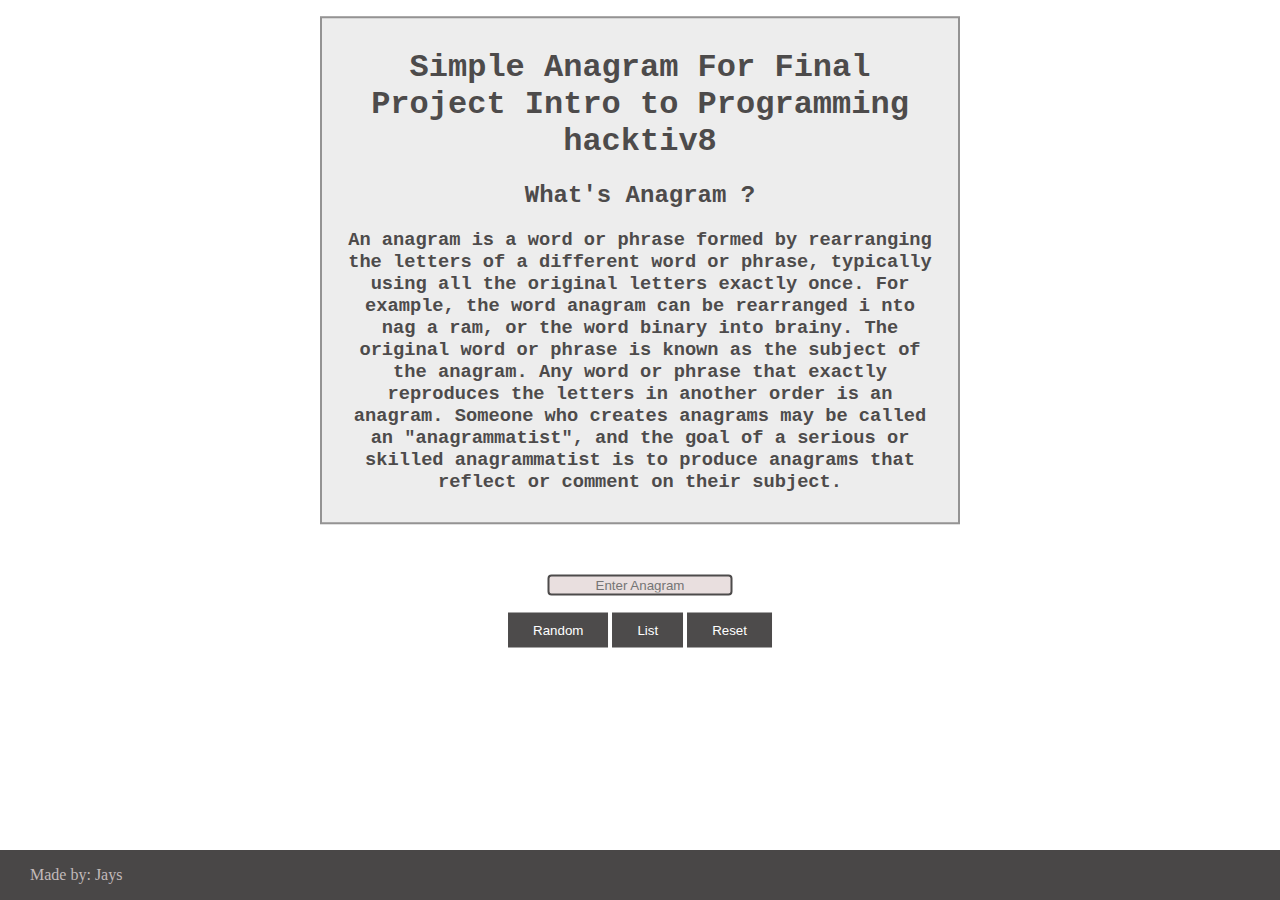
==== index.html @ fe535b82 "mantap" ====
<html>
<link rel="stylesheet" href="anagram.css">
    <title>
        Simple Anagram
    </title>
    <body>
    <div class="text">
        <h1>Simple Anagram For Final Project Intro to Programming hacktiv8</h1>
        <h2>What's Anagram ?</h2>
        <h3> An anagram is a word or phrase formed by rearranging the
             letters of a different word or phrase, typically using all the original 
             letters exactly once. For example, the word anagram can be rearranged i
             nto nag a ram, or the word binary into brainy.
            The original word or phrase is known as the subject of the anagram. 
            Any word or phrase that exactly reproduces the letters in another 
            order is an anagram. Someone who creates anagrams may be called an
            "anagrammatist", and the goal of a serious or skilled anagrammatist 
            is to produce anagrams that reflect or comment on their subject.</h3>
    </div>
        <input id="anagram" type = "text" maxlength="6" placeholder="Enter Anagram">
        <div class="tombol">
            <button id="random">Random</button>
            <button id="list">List</button>
            <button id="reset">Reset</button>
            <!-- <input type="button" id="random" value="Random">
            <input type="button" id="list" value="List">
            <input type="button" id="reset" value="Reset Anagram"> -->
        </div>
            
        <script src="anagram.js"></script>
        <div class="hasilAnagram"></div>
        <div class="footer">
            <p>Made by: Jays</p>
        </div>
        

    </body>

</html>
---- anagram.css ----
body{
    background-image: url(file:///C:/Coding/Background/zoltan-kovacs-285132-unsplash.jpg);
    min-height: 500px; 
    background-attachment: fixed;
    background-position: center;
    background-repeat: no-repeat;
    background-size: cover;
}
.text{
    font-family: 'Courier';
    text-align: center;
    position: absolute;
    top: 30%;
    left: 50%;
    transform: translate(-50%, -50%);
    color: rgb(77, 75, 75);
    padding: 10px 25px;
    background-color: rgb(220, 220, 220, 0.5);
    border: 2px solid rgba(77, 75, 75, 0.555);
}

.tombol{
    text-align: center;
    position: absolute;
    top: 70%;
    left: 50%;
    transform: translate(-50%, -50%);
    
}


#random{
    border: none;
    outline: 0;
    display: inline-block;
    padding: 10px 25px;
    color: white;
    background-color: rgb(77, 75, 75);
    text-align: center;
    cursor: pointer;
}

#list{
    border: none;
    outline: 0;
    display: inline-block;
    padding: 10px 25px;
    color: white;
    background-color: rgb(77, 75, 75);
    text-align: center;
    cursor: pointer;
}

#reset{
    border: none;
    outline: 0;
    display: inline-block;
    padding: 10px 25px;
    color: white;
    background-color: rgb(77, 75, 75);
    text-align: center;
    cursor: pointer;
}

#anagram{
    text-align: center;
    position: absolute;
    top: 65%;
    left: 50%;
    transform: translate(-50%, -50%);
}

#random:hover {
    background-color: rgba(165, 159, 159, 0.226);
    color: rgb(77, 75, 75);
}

#list:hover {
    background-color: rgba(165, 159, 159, 0.226);
    color: rgb(77, 75, 75);
}

#reset:hover {
    background-color: rgba(165, 159, 159, 0.226);
    color: rgb(77, 75, 75);
}

.hasilAnagram{
    color: rgb(65, 65, 65);
    background-color: rgba(231, 231, 231, 0.603);
    transform: translate(0px,550px);
    left: 50%;
    top: 50%;
}

input[type=text] {
    border: 2px solid rgb(77, 75, 75);
    border-radius: 4px;
    background-color: rgb(233, 223, 223);
  }

.footer {
    position: fixed;
    left: 0;
    bottom: 0;
    width: 100%;
    background-color: rgb(73, 71, 71);
    color: rgb(194, 186, 186);
    text-align: left;
    padding-left: 30px;
 }

 ul {
    list-style-type: none;
 }
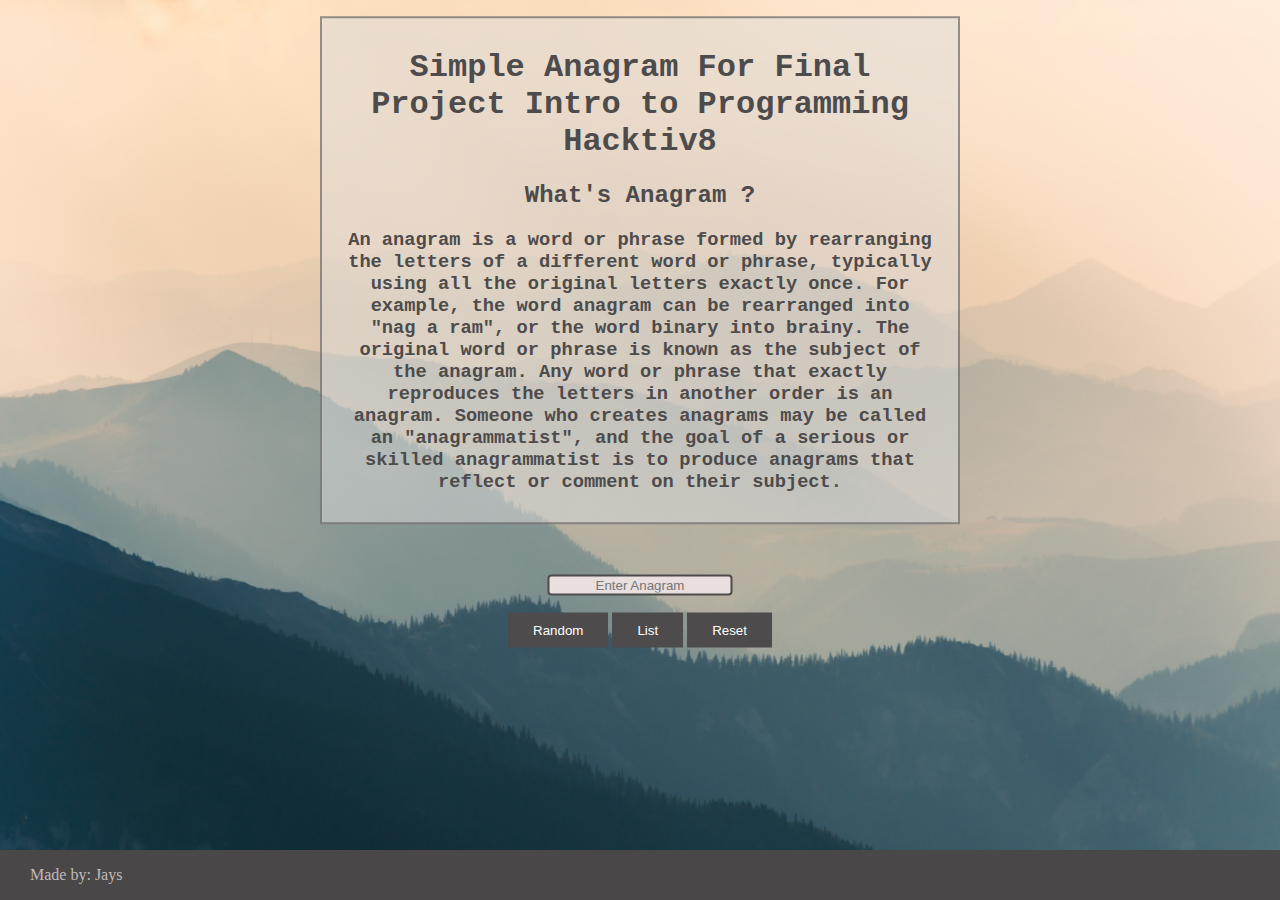
==== commit 624c56ff: "edit font" ====
--- a/index.html
+++ b/index.html
@@ -1,16 +1,19 @@
 <html>
 <link rel="stylesheet" href="anagram.css">
+<link href="https://fonts.googleapis.com/css?family=Montserrat" rel="stylesheet">
+<link href="https://fonts.googleapis.com/css?family=Inconsolata" rel="stylesheet">
+<link href="https://fonts.googleapis.com/css?family=Maven+Pro" rel="stylesheet">
     <title>
         Simple Anagram
     </title>
     <body>
     <div class="text">
-        <h1>Simple Anagram For Final Project Intro to Programming hacktiv8</h1>
+        <h1>Simple Anagram For Final Project Intro to Programming Hacktiv8</h1>
         <h2>What's Anagram ?</h2>
         <h3> An anagram is a word or phrase formed by rearranging the
              letters of a different word or phrase, typically using all the original 
-             letters exactly once. For example, the word anagram can be rearranged i
-             nto nag a ram, or the word binary into brainy.
+             letters exactly once. For example, the word anagram can be rearranged into 
+             "nag a ram", or the word binary into brainy.
             The original word or phrase is known as the subject of the anagram. 
             Any word or phrase that exactly reproduces the letters in another 
             order is an anagram. Someone who creates anagrams may be called an
--- a/anagram.css
+++ b/anagram.css
@@ -1,5 +1,5 @@
 body{
-    background-image: url(file:///C:/Coding/Background/zoltan-kovacs-285132-unsplash.jpg);
+    background-image: url(Background/zoltan-kovacs-285132-unsplash.jpg);
     min-height: 500px; 
     background-attachment: fixed;
     background-position: center;
@@ -7,7 +7,7 @@
     background-size: cover;
 }
 .text{
-    font-family: 'Courier';
+    font-family:'Courier New', Courier, monospace;
     text-align: center;
     position: absolute;
     top: 30%;
@@ -86,6 +86,7 @@
 }
 
 .hasilAnagram{
+    font-family:'Montserrat', sans-serif;
     color: rgb(65, 65, 65);
     background-color: rgba(231, 231, 231, 0.603);
     transform: translate(0px,550px);
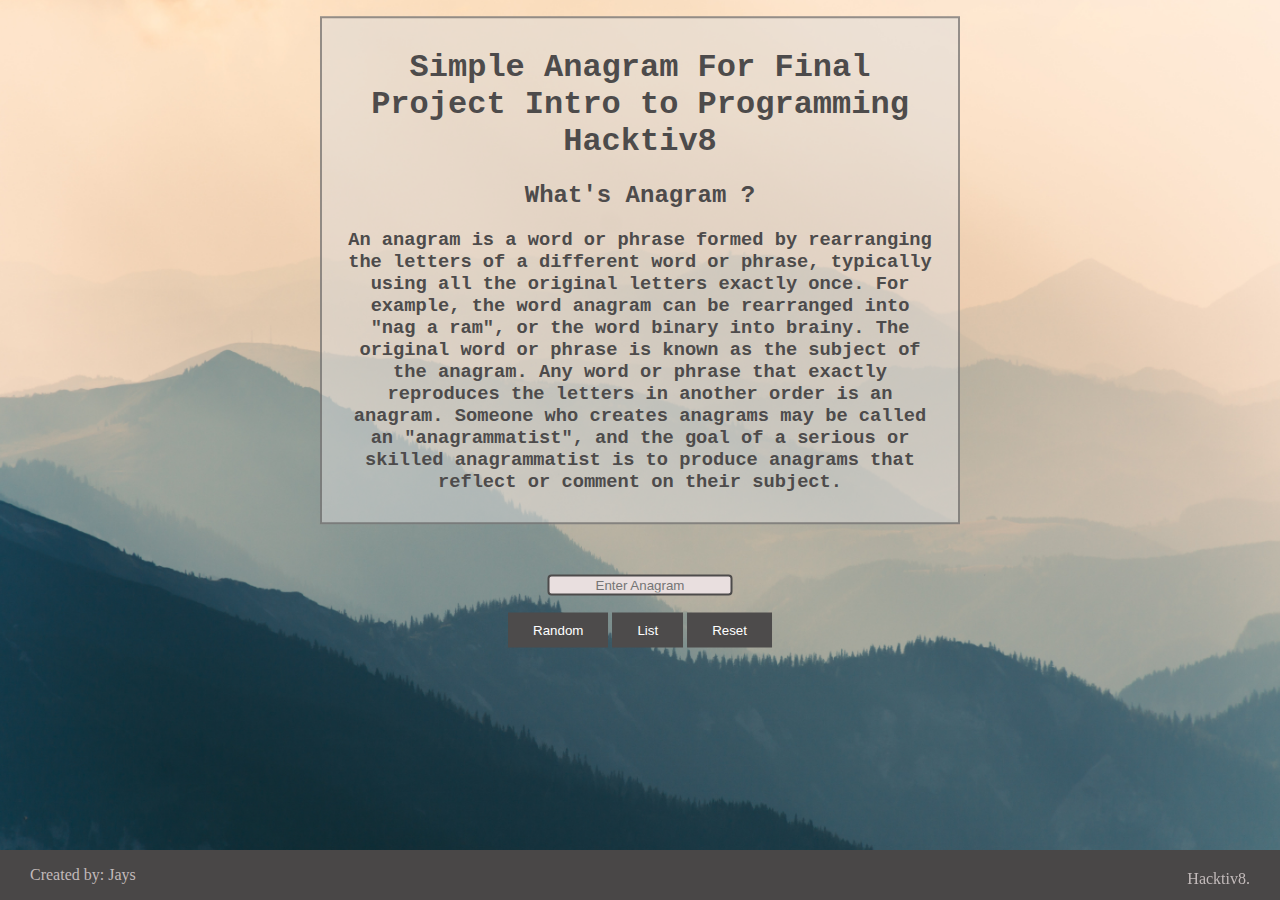
==== commit 3c42ea21: "add hacktiv8 link" ====
--- a/index.html
+++ b/index.html
@@ -33,7 +33,9 @@
         <script src="anagram.js"></script>
         <div class="hasilAnagram"></div>
         <div class="footer">
-            <p>Made by: Jays</p>
+            <a href="https://hacktiv8.com/" class="linkHacktiv" target="_blank" style="text-decoration:none">
+            Hacktiv8.</a>
+            <p>Created by: Jays</p>
         </div>
         
 
--- a/anagram.css
+++ b/anagram.css
@@ -113,4 +113,17 @@
 
  ul {
     list-style-type: none;
+ }
+
+.linkHacktiv {
+     color: rgb(194, 186, 186);
+     position: fixed;
+     right: 30px;
+     bottom: 12px;
+     /* padding-top: 10px; */
+     /* padding: 10px; */
+ }
+
+ .linkHacktiv:hover {
+     color: white;
  }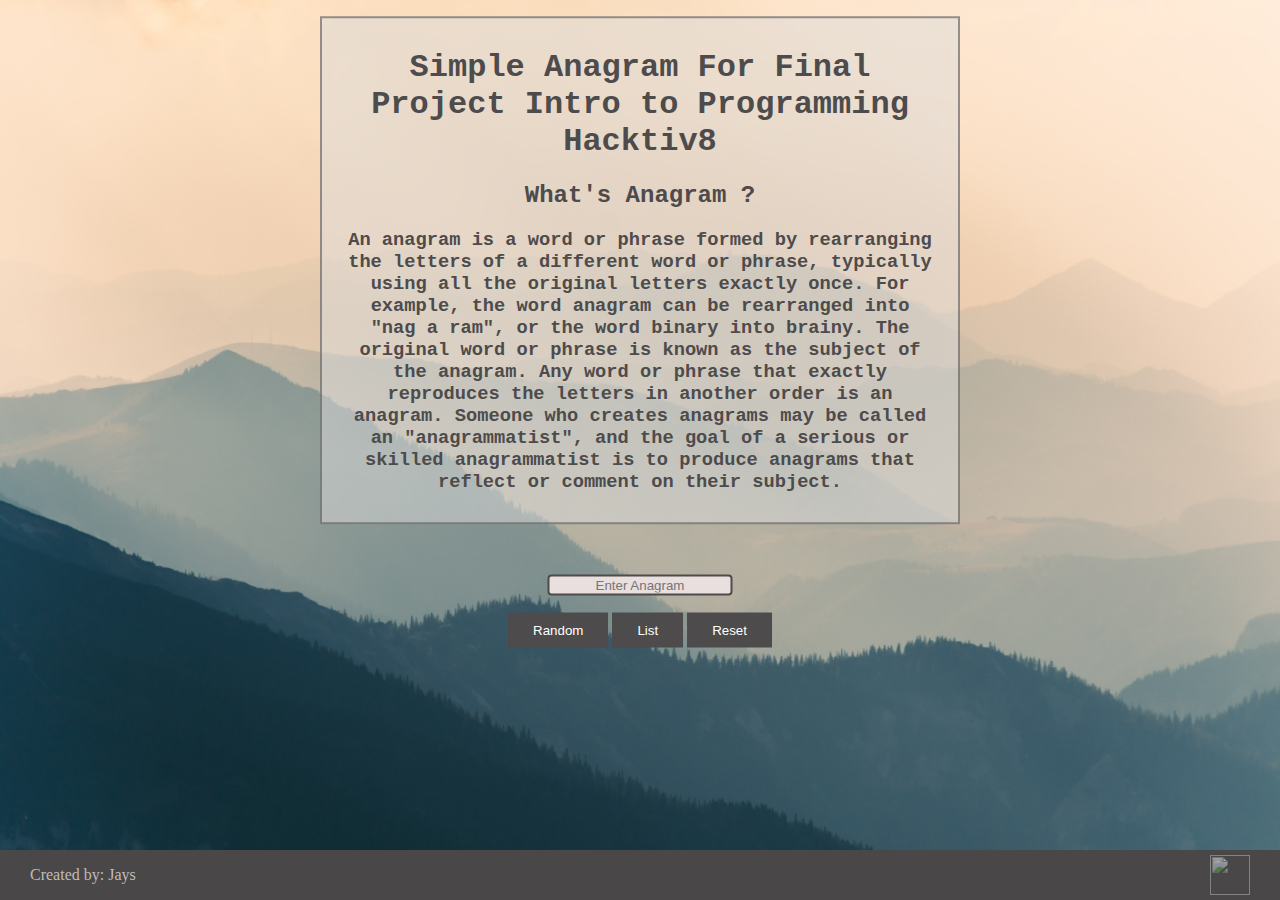
==== commit 0215fd88: "update logo hacktiv" ====
--- a/index.html
+++ b/index.html
@@ -28,13 +28,13 @@
             <!-- <input type="button" id="random" value="Random">
             <input type="button" id="list" value="List">
             <input type="button" id="reset" value="Reset Anagram"> -->
-        </div>
-            
+        </div> 
         <script src="anagram.js"></script>
         <div class="hasilAnagram"></div>
         <div class="footer">
-            <a href="https://hacktiv8.com/" class="linkHacktiv" target="_blank" style="text-decoration:none">
-            Hacktiv8.</a>
+            <a href="https://hacktiv8.com/" class="linkHacktiv" target="_blank">
+                <img src="file:///C:/Coding/Background/hacktiv-monogram.png" class="logo">
+            </a>
             <p>Created by: Jays</p>
         </div>
         
--- a/anagram.css
+++ b/anagram.css
@@ -119,11 +119,18 @@
      color: rgb(194, 186, 186);
      position: fixed;
      right: 30px;
-     bottom: 12px;
-     /* padding-top: 10px; */
-     /* padding: 10px; */
+     bottom: 15px;
  }
 
- .linkHacktiv:hover {
-     color: white;
+ .logo {
+     position: relative;
+     top: 10px;
+     width: 40px;
+     opacity: 0.5;
+     bottom: 12px;
+
+ }
+
+ .logo:hover {
+    opacity: 1.0;
  }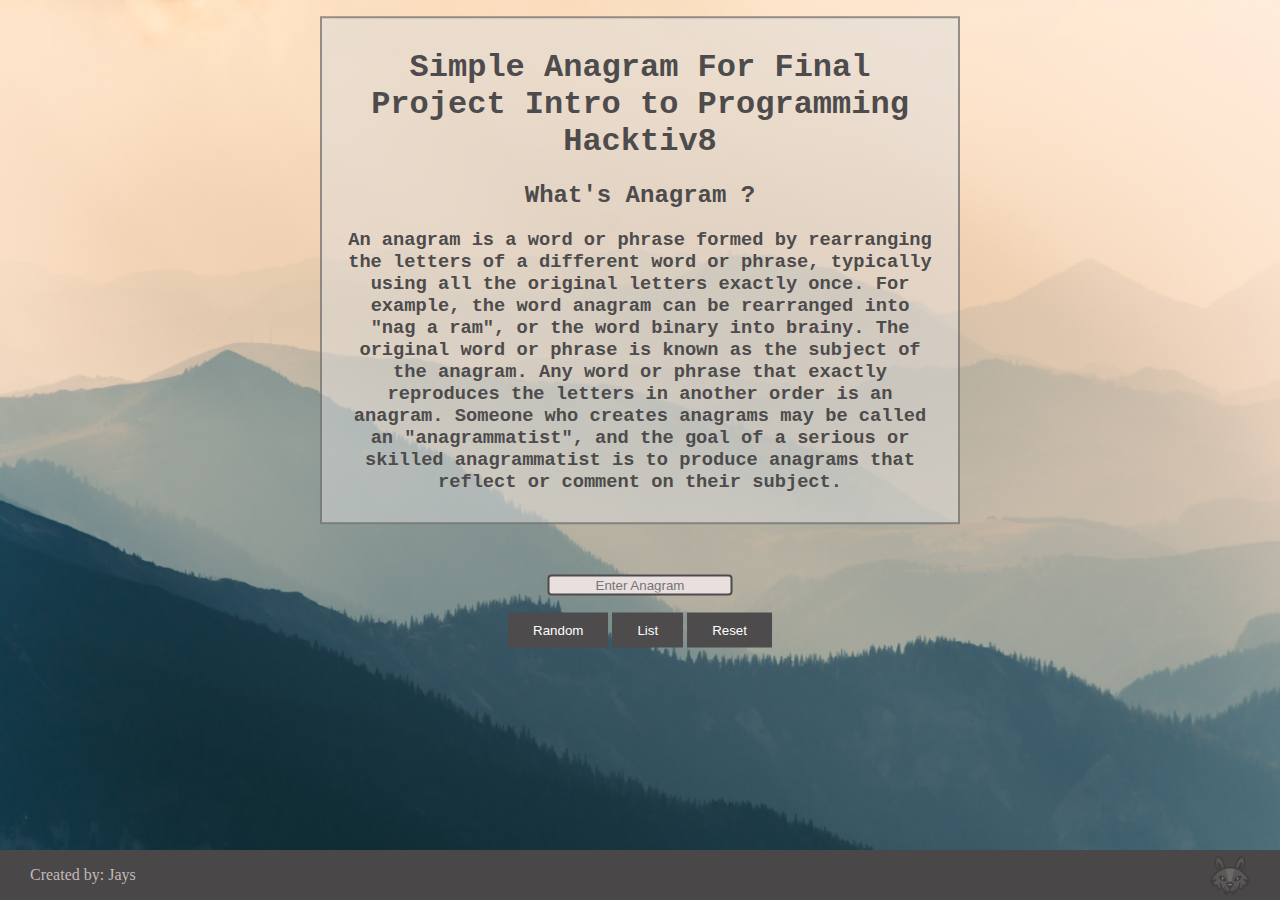
==== commit 407fc8bb: "update pic" ====
--- a/index.html
+++ b/index.html
@@ -33,7 +33,7 @@
         <div class="hasilAnagram"></div>
         <div class="footer">
             <a href="https://hacktiv8.com/" class="linkHacktiv" target="_blank">
-                <img src="file:///C:/Coding/Background/hacktiv-monogram.png" class="logo">
+                <img src="Background/hacktiv-monogram.png" class="logo">
             </a>
             <p>Created by: Jays</p>
         </div>
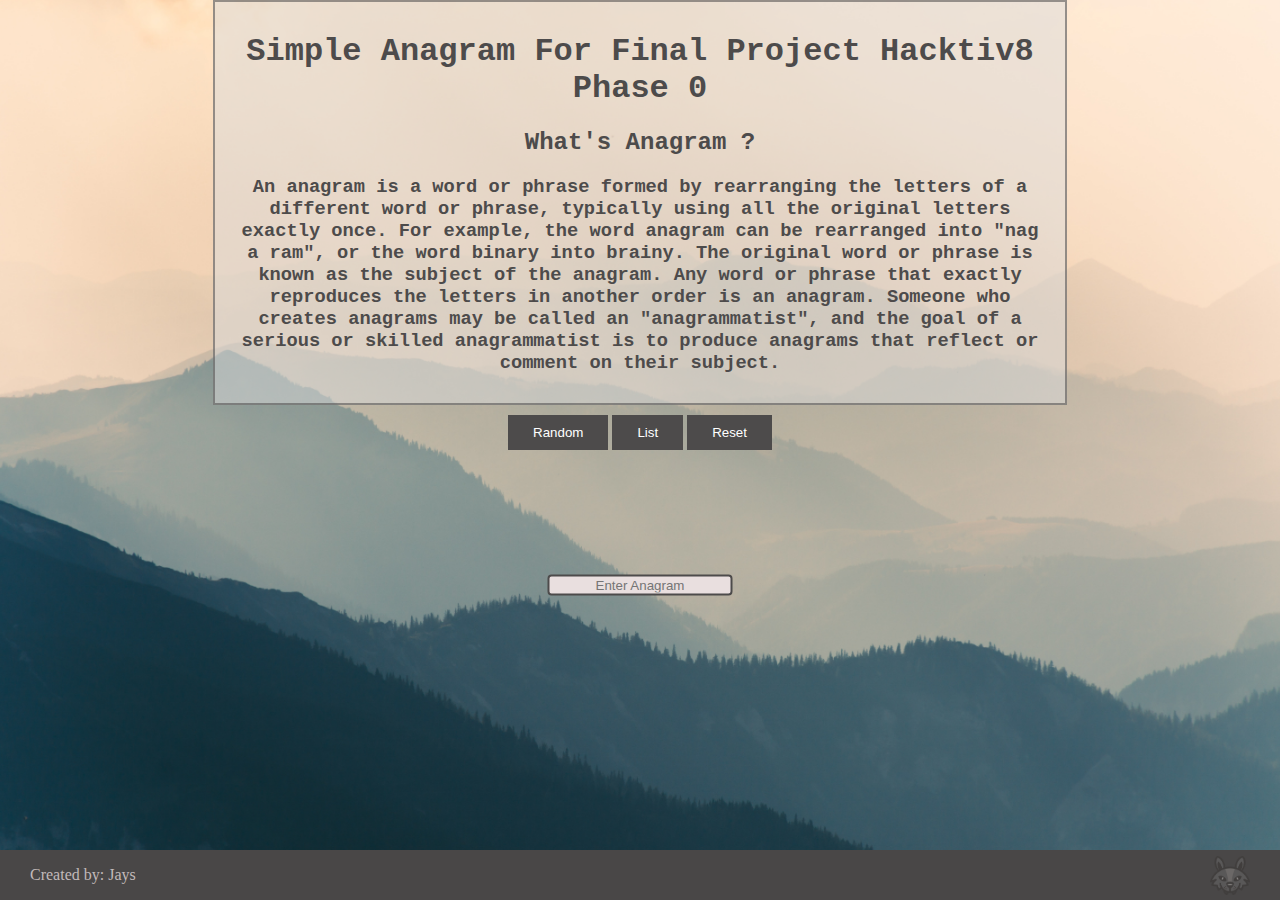
==== commit 0e15d904: "update position" ====
--- a/index.html
+++ b/index.html
@@ -8,7 +8,7 @@
     </title>
     <body>
     <div class="text">
-        <h1>Simple Anagram For Final Project Intro to Programming Hacktiv8</h1>
+        <h1>Simple Anagram For Final Project Hacktiv8 Phase 0</h1>
         <h2>What's Anagram ?</h2>
         <h3> An anagram is a word or phrase formed by rearranging the
              letters of a different word or phrase, typically using all the original 
--- a/anagram.css
+++ b/anagram.css
@@ -5,14 +5,14 @@
     background-position: center;
     background-repeat: no-repeat;
     background-size: cover;
+    margin: 0
 }
 .text{
     font-family:'Courier New', Courier, monospace;
     text-align: center;
-    position: absolute;
-    top: 30%;
-    left: 50%;
-    transform: translate(-50%, -50%);
+    min-width: 800px;
+    max-width: 100px;
+    margin: auto;
     color: rgb(77, 75, 75);
     padding: 10px 25px;
     background-color: rgb(220, 220, 220, 0.5);
@@ -20,12 +20,10 @@
 }
 
 .tombol{
+    margin: auto;
+    /* border: 5px solid black; */
     text-align: center;
-    position: absolute;
-    top: 70%;
-    left: 50%;
-    transform: translate(-50%, -50%);
-    
+    padding: 10px;
 }
 
 
@@ -49,6 +47,7 @@
     background-color: rgb(77, 75, 75);
     text-align: center;
     cursor: pointer;
+    scroll-behavior: smooth;
 }
 
 #reset{
@@ -88,10 +87,11 @@
 .hasilAnagram{
     font-family:'Montserrat', sans-serif;
     color: rgb(65, 65, 65);
+    position: relative;
     background-color: rgba(231, 231, 231, 0.603);
-    transform: translate(0px,550px);
-    left: 50%;
-    top: 50%;
+    /* transform: translate(0px,550px); */
+    /* left: 50%; */
+    top: 70%;
 }
 
 input[type=text] {
@@ -133,4 +133,4 @@
 
  .logo:hover {
     opacity: 1.0;
- }+ }
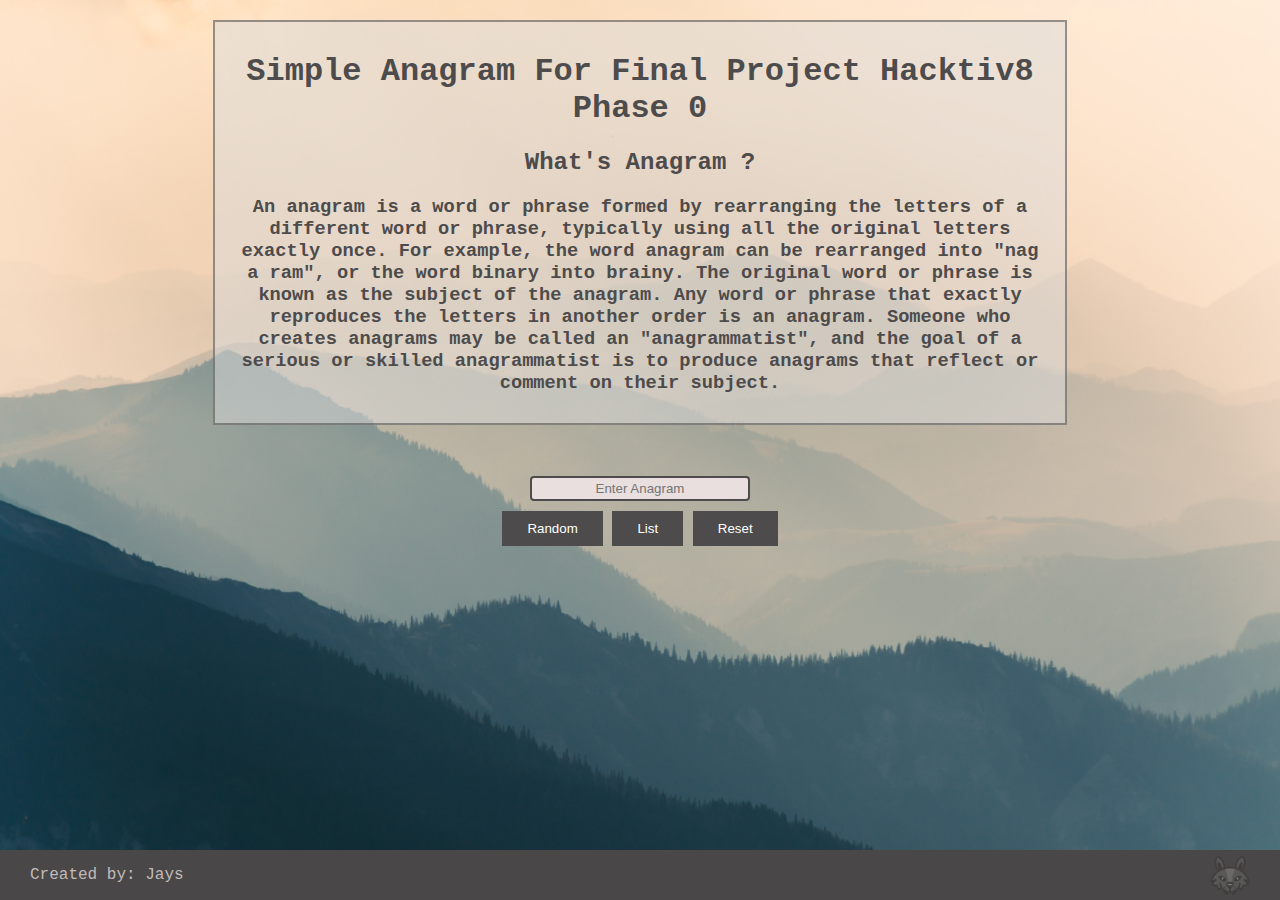
==== commit 523fc6ad: "final" ====
--- a/index.html
+++ b/index.html
@@ -7,7 +7,7 @@
         Simple Anagram
     </title>
     <body>
-    <div class="text">
+        <div class="text">
         <h1>Simple Anagram For Final Project Hacktiv8 Phase 0</h1>
         <h2>What's Anagram ?</h2>
         <h3> An anagram is a word or phrase formed by rearranging the
@@ -19,15 +19,14 @@
             order is an anagram. Someone who creates anagrams may be called an
             "anagrammatist", and the goal of a serious or skilled anagrammatist 
             is to produce anagrams that reflect or comment on their subject.</h3>
-    </div>
-        <input id="anagram" type = "text" maxlength="6" placeholder="Enter Anagram">
+        </div>
+        <div class="typeContainer">
+        <input id="anagram" type = "text" maxlength="7" placeholder="Enter Anagram">
+        </div>
         <div class="tombol">
             <button id="random">Random</button>
             <button id="list">List</button>
             <button id="reset">Reset</button>
-            <!-- <input type="button" id="random" value="Random">
-            <input type="button" id="list" value="List">
-            <input type="button" id="reset" value="Reset Anagram"> -->
         </div> 
         <script src="anagram.js"></script>
         <div class="hasilAnagram"></div>
@@ -37,8 +36,6 @@
             </a>
             <p>Created by: Jays</p>
         </div>
-        
-
     </body>
 
 </html>--- a/anagram.css
+++ b/anagram.css
@@ -5,14 +5,16 @@
     background-position: center;
     background-repeat: no-repeat;
     background-size: cover;
-    margin: 0
+    margin: 0;
+    font-family:'Courier New', Courier, monospace;
 }
 .text{
     font-family:'Courier New', Courier, monospace;
     text-align: center;
-    min-width: 800px;
-    max-width: 100px;
-    margin: auto;
+    min-width: 400px;
+    max-width: 800px;
+    height: auto;
+    margin: 20px auto;
     color: rgb(77, 75, 75);
     padding: 10px 25px;
     background-color: rgb(220, 220, 220, 0.5);
@@ -20,17 +22,16 @@
 }
 
 .tombol{
-    margin: auto;
-    /* border: 5px solid black; */
+    margin: auto; 
     text-align: center;
     padding: 10px;
 }
 
 
-#random{
+#random, #list, #reset {
     border: none;
     outline: 0;
-    display: inline-block;
+    /* display: inline-block; */
     padding: 10px 25px;
     color: white;
     background-color: rgb(77, 75, 75);
@@ -38,7 +39,7 @@
     cursor: pointer;
 }
 
-#list{
+/* #list{
     border: none;
     outline: 0;
     display: inline-block;
@@ -59,27 +60,19 @@
     background-color: rgb(77, 75, 75);
     text-align: center;
     cursor: pointer;
+} */
+.typeContainer{
+    margin-top: 4%;
+    text-align: center;
+}
+#anagram{
+    text-align: center;
+    margin: auto;
+    width: 220px;
+    padding: 3px 4px;
 }
 
-#anagram{
-    text-align: center;
-    position: absolute;
-    top: 65%;
-    left: 50%;
-    transform: translate(-50%, -50%);
-}
-
-#random:hover {
-    background-color: rgba(165, 159, 159, 0.226);
-    color: rgb(77, 75, 75);
-}
-
-#list:hover {
-    background-color: rgba(165, 159, 159, 0.226);
-    color: rgb(77, 75, 75);
-}
-
-#reset:hover {
+#random:hover, #list:hover, #reset:hover {
     background-color: rgba(165, 159, 159, 0.226);
     color: rgb(77, 75, 75);
 }
@@ -87,11 +80,10 @@
 .hasilAnagram{
     font-family:'Montserrat', sans-serif;
     color: rgb(65, 65, 65);
-    position: relative;
-    background-color: rgba(231, 231, 231, 0.603);
-    /* transform: translate(0px,550px); */
-    /* left: 50%; */
-    top: 70%;
+    background-color: rgba(231, 231, 231, 0.801);
+    /* margin: 10px auto; */
+    margin: auto;
+    margin-bottom: 0;
 }
 
 input[type=text] {
